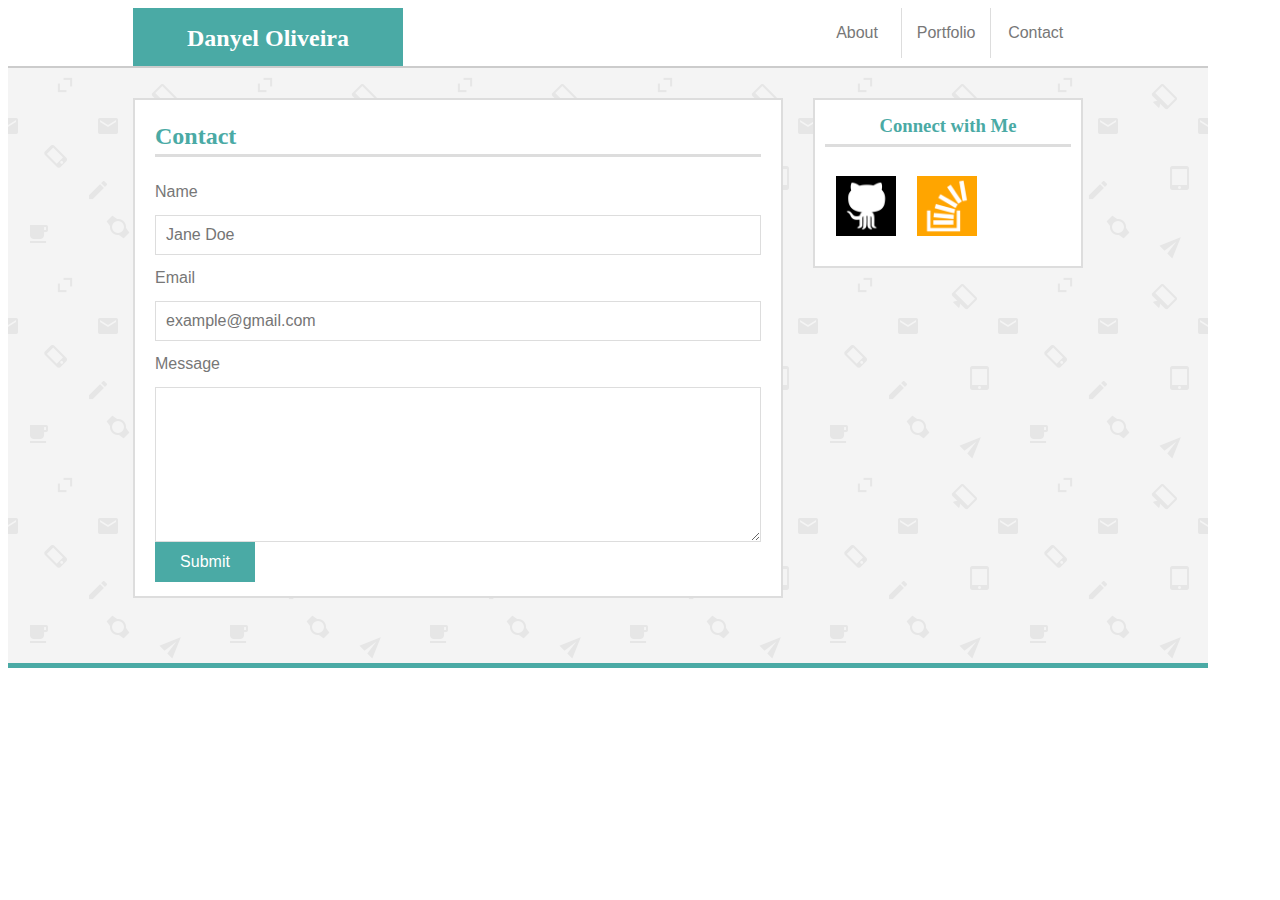
==== contact.html @ e91de347 "content complete" ====
<html lang="en">
<head>
    <meta charset="UTF-8">
    <meta name="viewport" content="width=device-width, initial-scale=1.0">
    <meta http-equiv="X-UA-Compatible" content="ie=edge">
    <title>Document</title>
    <link rel="stylesheet" type="text/css" href="assets/css/style.css">
	<link rel="stylesheet" type="text/css"
	      href="https://fonts.googleapis.com/css?family=Montserrat">
</head>
<body>
    <div class="header-container">
        <header>Danyel Oliveira</header>
                
        <nav>
            <ul>
                <li class="border"><a href="index.html">About</a></li>
                <li class="border"><a href="portfolio.html">Portfolio</a></li>
                <li><a href="contact.html">Contact</a></li>
            </ul>
        </nav>
    </div>

    <div class="main-container">
        <section id="contact-form">
            <h2>Contact</h2>
            <form id="contact" action="login.php" method="post">    
                <label for="name">Name</label><br>
                <input id="name" type="text" autocomplete="username" placeholder="Jane Doe" required><br>
                <label for="email">Email</label><br>
                <input id="email" type="email" name="email" autocomplete="email"
                    placeholder="example@gmail.com" required><br>
                <label for="textfield">Message</label><br>
                <textarea id="textfield" rows="7"></textarea><br>
                <button class="button" type="submit" name="submit">Submit</button>
            </form>
        </section>

        <section id="social-links">
            <h3>Connect with Me</h3>
            <ul>
                <li><a href="https://github.com/danoliveira901" target="_blank"><img class="icon" src="assets/images/github-128.png" alt="GitHub Profile"></a></li>
                <li><a href="https://stackoverflow.com/users/11541606/danyel-oliveira" target="_blank"><img class="icon"  src="assets/images/stackoverflow.png" alt="StackOverflow Profile" ></a></li>
            </ul>
        </section>
    </div>
</body>
</html>
---- assets/css/style.css ----
/* So padding and border no longer increase width. */
* {
    box-sizing: border-box;
  }
  
  /* Some default document settings. */
  body {
      color: #777777;
      font-family: 'Arial', 'Helvetica Neue', Helvetica, sans-serif;
      line-height: 30px;
      text-align: left;
      /* Set width to 1200 instead of 960 for better layout (in my humble opinion). */
      width: 1200px;
  }
  
  header	{
      float: left;
      background-color: #4aaaa5;
      border-bottom: none;
      color: #ffffff;
      height: 100%;
      width: 270px;
      margin-left: 125px;
      margin-bottom: 0;
      font-family: 'Georgia', Times, Times New Roman, serif;
      text-align: center;
      font-size: 1.5em;
      font-weight: bold;
      vertical-align: middle;
      padding-top: 15px;
  }
  
  h2,
  h3	{
      color: #4aaaa5;
      border-bottom:	3px solid #dddddd;
      font-family: 'Georgia', Times, Times New Roman, serif;
      margin-top: 1px;
      padding-bottom: 3px;
  }
  
  nav	{
      width: 270px;
      float: right;
      text-align: center;
      margin-right: 125px;
  }
  
  ul {
      list-style: none;
      margin: 0;
      padding: 0;
  }
  
  li {
      float: left;
      width: 33%;
      padding: 10px;
  }
  
  li.border {
      border-right: 1px solid #dddddd;
      padding: 10px;
  }
  
  a {
      color: #777777;
      text-decoration: none;
  }
  
  /* Nav links turn teal on hover. */
  a:hover {
    color: #4aaaa5;
  }
  
  .icon {
      width: 60px;
      height: auto;
      color: none;
      border-right: none;
  }
  
  /* Rotates social icon in contacts on hover. */
  .icon:hover {
      transform: rotate(-10deg);
      -ms-transform: rotate(-10deg);
      -webkit-transform: rotate(-10deg);
      -moz-transform: rotate(-10deg);
      -o-transform: rotate(-10deg);
  }
  
  section	{
      background-color: #ffffff;
      float: left;
      color: #777777;
      border: 2px solid #dddddd;
  }
  
  input,
  textarea {
      width: 100%;
      padding: 10px 20px 10px 10px;
      margin: 8px 0;
      border-color: #dddddd;
      border-style: solid;
      border-width: thin;
  }
  
  /* Need to use a pseudoclass to control placeholder. */
  input,
  textarea,
  input::-webkit-input-placeholder {
      font-size: 16px;
  }
  
  footer {
      clear: both;
      margin: 0 auto;
      vertical-align: middle;
      padding: 18px;
      height: 70px;
      background-color: #666666;
      width: 100%;
      border-bottom: none;
      color: #777777;
      text-align: center;
  }
  
  .header-container {
      border-bottom: 2px solid #cccccc;
      background-color: #ffffff;
      height: 60px;
  }
  
  .main-container {
      clear: both;
      overflow: auto;
      margin: 0 auto;
      background-image: url("../images/background.png");
      height: 600px;
      width: 100%;
      border-bottom: 5px solid #4aaaa5;
  }
  
  .box {
      display: inline-block;
      width: 250px;
      height: 100px;
      margin: 20px;
  }
  
  /* Rotates project in portfolio on hover. */
  .box:hover {
      transform: rotate(-10deg);
      -ms-transform: rotate(-10deg);
      -webkit-transform: rotate(-10deg);
      -moz-transform: rotate(-10deg);
      -o-transform: rotate(-10deg);
  }
  
  .project {
      float: left;
      position: relative;
      top:	-10px;
      width: 100%;
  }
  
  .project-title {
      float: left;
      position: relative;
      top: -50px;
      width: 100%;
      height: 30px;
      background-color: #4aaaa5;
      color: #ffffff;
      text-align: center;
  }
  
  .button {
      background-color: #4aaaa5;
      color: #ffffff;
      width: 100px;
      height: 40px;
      font-size: 16px;
      border: none;
      position: relative;
      top: -8px;
  }
  
  /* Button turns dark on hover. */
  .button:hover {
      background-color: #374865;
  }
  
  #social-links {
      float: right;
      padding: 10px;
      width: 270px;
      top: 30px;
      text-align: center;
      margin-right: 125px;
      margin-top: 30px
  }
  
  #main-bio,
  #contact-form,
  #project-portfolio {
      position: relative;
      text-align: left;
      width: 650px;
      top: 30px;
      margin-left: 125px;
      margin-bottom: 50px;
  }
  
  #main-bio {
      height: auto;
      padding: 20px;
  }
  
  #bio-image {
      clear: both;
      float: left;
      margin-right: 20px;
      width: 200px;
      height: 200px;
  }
  
  #contact-form {
      padding: 20px;
      height: 500px;
  }
  
  #project-portfolio {
      padding: 15px;
      height: 500px;
  }
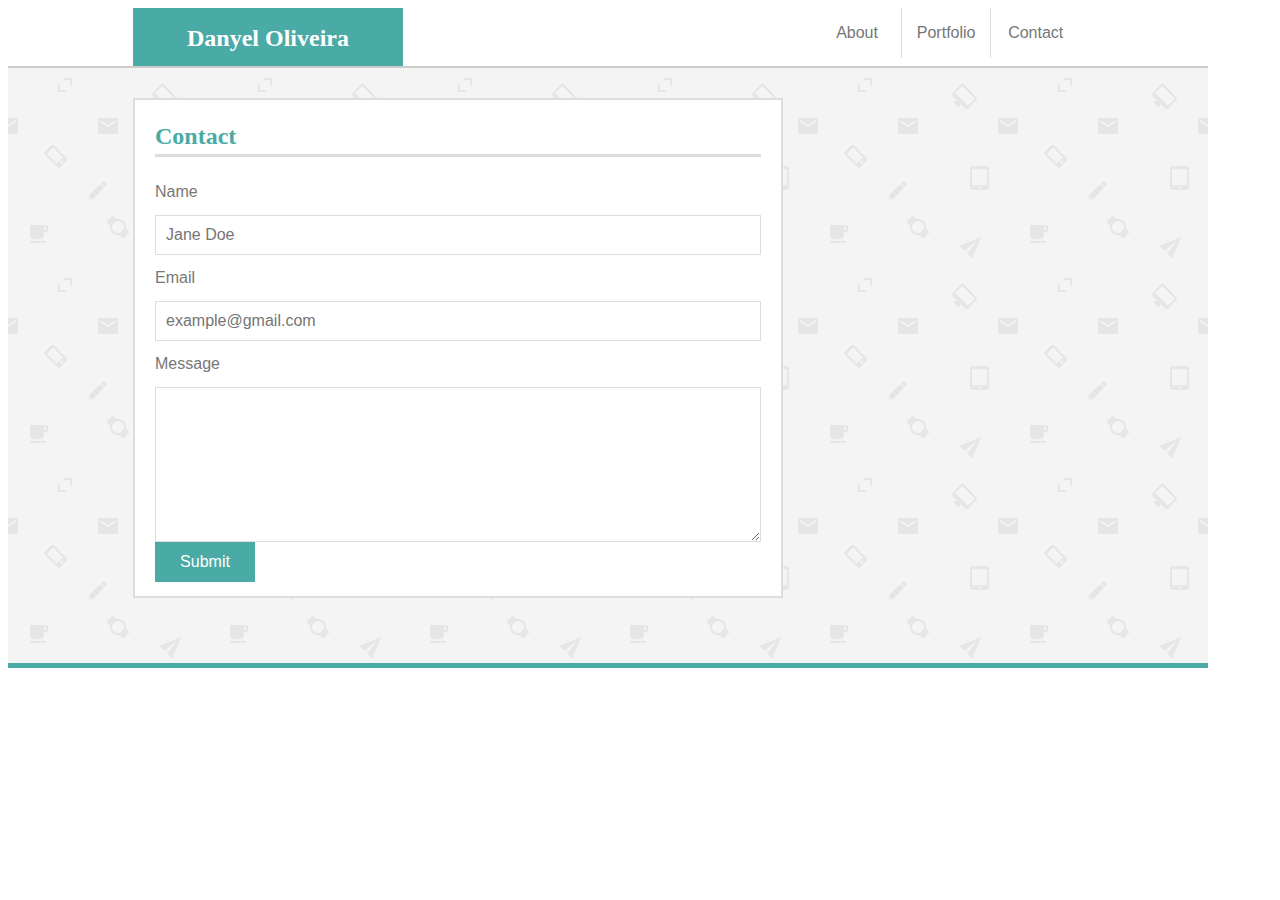
==== commit 07ba6eb3: "styling with css" ====
--- a/contact.html
+++ b/contact.html
@@ -36,13 +36,7 @@
             </form>
         </section>
 
-        <section id="social-links">
-            <h3>Connect with Me</h3>
-            <ul>
-                <li><a href="https://github.com/danoliveira901" target="_blank"><img class="icon" src="assets/images/github-128.png" alt="GitHub Profile"></a></li>
-                <li><a href="https://stackoverflow.com/users/11541606/danyel-oliveira" target="_blank"><img class="icon"  src="assets/images/stackoverflow.png" alt="StackOverflow Profile" ></a></li>
-            </ul>
-        </section>
+        
     </div>
 </body>
 </html>--- a/assets/css/style.css
+++ b/assets/css/style.css
@@ -1,15 +1,15 @@
-/* So padding and border no longer increase width. */
+
 * {
     box-sizing: border-box;
   }
   
-  /* Some default document settings. */
+ 
   body {
       color: #777777;
       font-family: 'Arial', 'Helvetica Neue', Helvetica, sans-serif;
       line-height: 30px;
       text-align: left;
-      /* Set width to 1200 instead of 960 for better layout (in my humble opinion). */
+
       width: 1200px;
   }
   
@@ -68,7 +68,7 @@
       text-decoration: none;
   }
   
-  /* Nav links turn teal on hover. */
+  
   a:hover {
     color: #4aaaa5;
   }
@@ -80,14 +80,8 @@
       border-right: none;
   }
   
-  /* Rotates social icon in contacts on hover. */
-  .icon:hover {
-      transform: rotate(-10deg);
-      -ms-transform: rotate(-10deg);
-      -webkit-transform: rotate(-10deg);
-      -moz-transform: rotate(-10deg);
-      -o-transform: rotate(-10deg);
-  }
+ 
+  
   
   section	{
       background-color: #ffffff;
@@ -106,7 +100,6 @@
       border-width: thin;
   }
   
-  /* Need to use a pseudoclass to control placeholder. */
   input,
   textarea,
   input::-webkit-input-placeholder {
@@ -149,7 +142,6 @@
       margin: 20px;
   }
   
-  /* Rotates project in portfolio on hover. */
   .box:hover {
       transform: rotate(-10deg);
       -ms-transform: rotate(-10deg);
@@ -187,20 +179,12 @@
       top: -8px;
   }
   
-  /* Button turns dark on hover. */
+  
   .button:hover {
       background-color: #374865;
   }
   
-  #social-links {
-      float: right;
-      padding: 10px;
-      width: 270px;
-      top: 30px;
-      text-align: center;
-      margin-right: 125px;
-      margin-top: 30px
-  }
+  
   
   #main-bio,
   #contact-form,
@@ -228,6 +212,7 @@
   
   #contact-form {
       padding: 20px;
+      clear: both;
       height: 500px;
   }
   
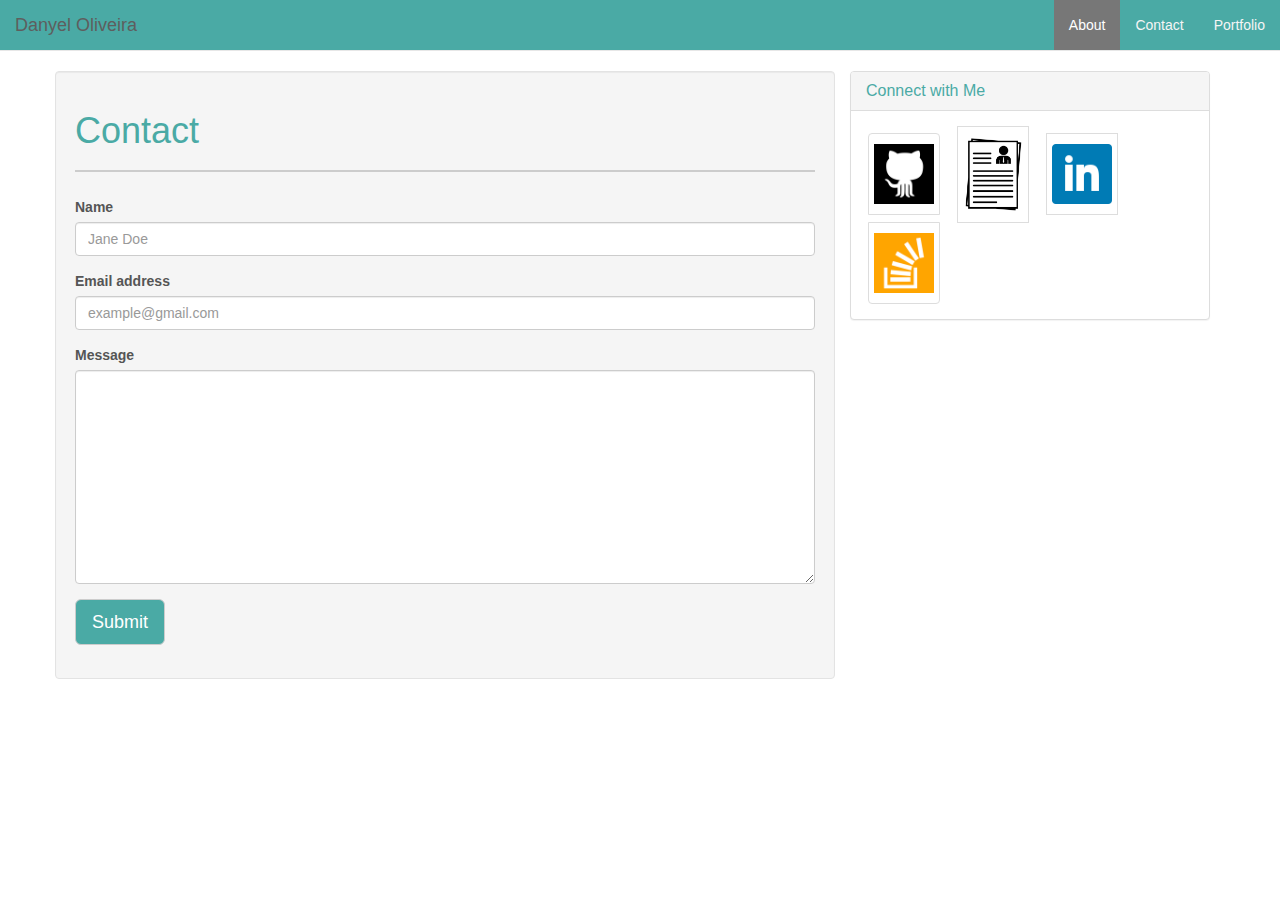
==== commit 658b98ed: "polishing my portfolio bether vew and links to my projects" ====
--- a/contact.html
+++ b/contact.html
@@ -1,42 +1,142 @@
 <html lang="en">
-<head>
-    <meta charset="UTF-8">
-    <meta name="viewport" content="width=device-width, initial-scale=1.0">
-    <meta http-equiv="X-UA-Compatible" content="ie=edge">
-    <title>Document</title>
-    <link rel="stylesheet" type="text/css" href="assets/css/style.css">
-	<link rel="stylesheet" type="text/css"
-	      href="https://fonts.googleapis.com/css?family=Montserrat">
-</head>
-<body>
-    <div class="header-container">
-        <header>Danyel Oliveira</header>
-                
-        <nav>
-            <ul>
-                <li class="border"><a href="index.html">About</a></li>
-                <li class="border"><a href="portfolio.html">Portfolio</a></li>
-                <li><a href="contact.html">Contact</a></li>
-            </ul>
-        </nav>
+  <head>
+    <meta charset="UTF-8" />
+    <meta name="viewport" content="width=device-width, initial-scale=1.0" />
+    <link
+      rel="stylesheet"
+      href="https://maxcdn.bootstrapcdn.com/bootstrap/3.3.7/css/bootstrap.min.css"
+    />
+    <meta http-equiv="X-UA-Compatible" content="ie=edge" />
+    <title>Contact</title>
+    <link rel="stylesheet" type="text/css" href="assets/css/style.css" />
+    <link
+      rel="stylesheet"
+      type="text/css"
+      href="https://fonts.googleapis.com/css?family=Montserrat"
+    />
+  </head>
+  <body>
+    <nav class="navbar navbar-default navbar-static-top">
+      <div class="container-fluid">
+        <!-- Brand and toggle get grouped for better mobile display -->
+        <div class="navbar-header">
+          <button
+            type="button"
+            class="navbar-toggle collapsed"
+            data-toggle="collapse"
+            data-target="#bs-example-navbar-collapse-1"
+            aria-expanded="false"
+          >
+            <span class="sr-only">Toggle navigation</span>
+            <span class="icon-bar"></span>
+            <span class="icon-bar"></span>
+            <span class="icon-bar"></span>
+          </button>
+          <a class="navbar-brand" href="index.html">Danyel Oliveira</a>
+        </div>
+
+        <!-- Collect the nav links, forms, and other content for toggling -->
+        <div class="collapse navbar-collapse" id="bs-example-navbar-collapse-1">
+          <ul class="nav navbar-nav navbar-right">
+            <li class="active">
+              <a href="index.html"
+                >About <span class="sr-only">(current)</span></a
+              >
+            </li>
+            <li><a href="contact.html">Contact</a></li>
+            <li><a href="portfolio.html">Portfolio</a></li>
+          </ul>
+        </div>
+        <!-- /.navbar-collapse -->
+      </div>
+      <!-- /.container-fluid -->
+    </nav>
+    <div class="container">
+      <div class="row">
+        <div class="col-md-8 well">
+          <div class="page-header">
+            <h1>Contact</h1>
+          </div>
+
+          <form>
+            <div class="form-group">
+              <label for="name">Name</label>
+              <input
+                type="text"
+                class="form-control"
+                id="name"
+                placeholder="Jane Doe"
+              />
+            </div>
+            <div class="form-group">
+              <label for="exampleInputEmail1">Email address</label>
+              <input
+                type="email"
+                class="form-control"
+                id="exampleInputEmail1"
+                placeholder="example@gmail.com"
+              />
+            </div>
+            <div class="form-group">
+              <label for="textarea">Message</label>
+              <textarea id="textarea" class="form-control" rows="10"></textarea>
+            </div>
+            <button type="submit" class="btn btn-default btn-lg">Submit</button>
+          </form>
+        </div>
+        <div class="col-md-4">
+          <div class="panel panel-default">
+            <div class="panel-heading">
+              <h3 class="panel-title">Connect with Me</h3>
+            </div>
+            <div class="panel-body">
+              <ul class="list-group list-inline">
+                <li class="list-group-item">
+                  <a href="https://github.com/danoliveira901"
+                    ><img
+                      class="icon"
+                      src="assets/images/github-128.png"
+                      alt="GitHub Profile"
+                  /></a>
+                </li>
+                <li class="list-group-item">
+                        <a href="https://drive.google.com/file/d/1xHfXTWwgoCoXvHMPG2UVDXnp3SnIzeGU/view?usp=sharing"
+                          ><img
+                            class="icon"
+                            src="assets/images/resume-icon-png-15.png"
+                            alt="PDF Resume"
+                        /></a>
+                      </li>
+                <li class="list-group-item">
+                  <a
+                    href="https://www.linkedin.com/in/danyel-oliveira-a99b74191/"
+                    ><img
+                      class="icon"
+                      src="assets/images/square-linkedin-128.png"
+                      alt="LinkedIn Profile"
+                  /></a>
+                </li>
+                <li class="list-group-item">
+                  <a
+                    href="https://meta.stackoverflow.com/users/11541606/danyel-oliveira"
+                    ><img
+                      class="icon"
+                      src="assets/images/stackoverflow.png"
+                      alt="StackOverflow Profile"
+                  /></a>
+                </li>
+              </ul>
+            </div>
+          </div>
+        </div>
+      </div>
+      <!-- End main content -->
+
+      <!-- Footer starts here. -->
     </div>
+    
+    <script src="https://ajax.googleapis.com/ajax/libs/jquery/1.12.4/jquery.min.js"></script>
 
-    <div class="main-container">
-        <section id="contact-form">
-            <h2>Contact</h2>
-            <form id="contact" action="login.php" method="post">    
-                <label for="name">Name</label><br>
-                <input id="name" type="text" autocomplete="username" placeholder="Jane Doe" required><br>
-                <label for="email">Email</label><br>
-                <input id="email" type="email" name="email" autocomplete="email"
-                    placeholder="example@gmail.com" required><br>
-                <label for="textfield">Message</label><br>
-                <textarea id="textfield" rows="7"></textarea><br>
-                <button class="button" type="submit" name="submit">Submit</button>
-            </form>
-        </section>
-
-        
-    </div>
-</body>
-</html>+    <script src="https://maxcdn.bootstrapcdn.com/bootstrap/3.3.7/js/bootstrap.min.js"></script>
+  </body>
+</html>
--- a/assets/css/style.css
+++ b/assets/css/style.css
@@ -1,222 +1,130 @@
+h1,
+h2,
+h3 {
+	color: #4aaaa5;
+}
 
-* {
-    box-sizing: border-box;
-  }
-  
- 
-  body {
-      color: #777777;
-      font-family: 'Arial', 'Helvetica Neue', Helvetica, sans-serif;
-      line-height: 30px;
-      text-align: left;
+button.navbar-toggle {
+	background-color: white;
+}
 
-      width: 1200px;
-  }
-  
-  header	{
-      float: left;
-      background-color: #4aaaa5;
-      border-bottom: none;
-      color: #ffffff;
-      height: 100%;
-      width: 270px;
-      margin-left: 125px;
-      margin-bottom: 0;
-      font-family: 'Georgia', Times, Times New Roman, serif;
-      text-align: center;
-      font-size: 1.5em;
-      font-weight: bold;
-      vertical-align: middle;
-      padding-top: 15px;
-  }
-  
-  h2,
-  h3	{
-      color: #4aaaa5;
-      border-bottom:	3px solid #dddddd;
-      font-family: 'Georgia', Times, Times New Roman, serif;
-      margin-top: 1px;
-      padding-bottom: 3px;
-  }
-  
-  nav	{
-      width: 270px;
-      float: right;
-      text-align: center;
-      margin-right: 125px;
-  }
-  
-  ul {
-      list-style: none;
-      margin: 0;
-      padding: 0;
-  }
-  
-  li {
-      float: left;
-      width: 33%;
-      padding: 10px;
-  }
-  
-  li.border {
-      border-right: 1px solid #dddddd;
-      padding: 10px;
-  }
-  
-  a {
-      color: #777777;
-      text-decoration: none;
-  }
-  
-  
-  a:hover {
-    color: #4aaaa5;
-  }
-  
-  .icon {
-      width: 60px;
-      height: auto;
-      color: none;
-      border-right: none;
-  }
-  
- 
-  
-  
-  section	{
-      background-color: #ffffff;
-      float: left;
-      color: #777777;
-      border: 2px solid #dddddd;
-  }
-  
-  input,
-  textarea {
-      width: 100%;
-      padding: 10px 20px 10px 10px;
-      margin: 8px 0;
-      border-color: #dddddd;
-      border-style: solid;
-      border-width: thin;
-  }
-  
-  input,
-  textarea,
-  input::-webkit-input-placeholder {
-      font-size: 16px;
-  }
-  
-  footer {
-      clear: both;
-      margin: 0 auto;
-      vertical-align: middle;
-      padding: 18px;
-      height: 70px;
-      background-color: #666666;
-      width: 100%;
-      border-bottom: none;
-      color: #777777;
-      text-align: center;
-  }
-  
-  .header-container {
-      border-bottom: 2px solid #cccccc;
-      background-color: #ffffff;
-      height: 60px;
-  }
-  
-  .main-container {
-      clear: both;
-      overflow: auto;
-      margin: 0 auto;
-      background-image: url("../images/background.png");
-      height: 600px;
-      width: 100%;
-      border-bottom: 5px solid #4aaaa5;
-  }
-  
-  .box {
-      display: inline-block;
-      width: 250px;
-      height: 100px;
-      margin: 20px;
-  }
-  
-  .box:hover {
-      transform: rotate(-10deg);
-      -ms-transform: rotate(-10deg);
-      -webkit-transform: rotate(-10deg);
-      -moz-transform: rotate(-10deg);
-      -o-transform: rotate(-10deg);
-  }
-  
-  .project {
-      float: left;
-      position: relative;
-      top:	-10px;
-      width: 100%;
-  }
-  
-  .project-title {
-      float: left;
-      position: relative;
-      top: -50px;
-      width: 100%;
-      height: 30px;
-      background-color: #4aaaa5;
-      color: #ffffff;
-      text-align: center;
-  }
-  
-  .button {
-      background-color: #4aaaa5;
-      color: #ffffff;
-      width: 100px;
-      height: 40px;
-      font-size: 16px;
-      border: none;
-      position: relative;
-      top: -8px;
-  }
-  
-  
-  .button:hover {
-      background-color: #374865;
-  }
-  
-  
-  
-  #main-bio,
-  #contact-form,
-  #project-portfolio {
-      position: relative;
-      text-align: left;
-      width: 650px;
-      top: 30px;
-      margin-left: 125px;
-      margin-bottom: 50px;
-  }
-  
-  #main-bio {
-      height: auto;
-      padding: 20px;
-  }
-  
-  #bio-image {
-      clear: both;
-      float: left;
-      margin-right: 20px;
-      width: 200px;
-      height: 200px;
-  }
-  
-  #contact-form {
-      padding: 20px;
-      clear: both;
-      height: 500px;
-  }
-  
-  #project-portfolio {
-      padding: 15px;
-      height: 500px;
-  }+label {
+	color: #555;
+}
+
+.icon {
+	width: 60px;
+	height: auto;
+	color: none;
+	border-right: none;
+}
+
+/* Rotates social icon in contacts on hover. */
+.icon:hover {
+	transform: rotate(-10deg);
+	-ms-transform: rotate(-10deg);
+	-webkit-transform: rotate(-10deg);
+	-moz-transform: rotate(-10deg);
+	-o-transform: rotate(-10deg);
+}
+
+.box {
+	display: inline-block;
+	width: 100%;
+	height: 10%;
+	margin: 0%;
+}
+
+/* Rotates project in portfolio on hover. */
+.box:hover {
+	transform: rotate(-10deg);
+	-ms-transform: rotate(-10deg);
+	-webkit-transform: rotate(-10deg);
+	-moz-transform: rotate(-10deg);
+	-o-transform: rotate(-10deg);
+}
+
+.project {
+	float: left;
+	position: relative;
+	top:	-10px;
+	width: 100%;
+}
+
+.project-title {
+	float: left;
+	position: relative;
+	top: -80px;
+	width: 100%;
+	height: 35px;
+	padding-top: 5px;
+	background-color: #4aaaa5;
+	color: #ffffff;
+	text-align: center;
+}
+
+.container .text-muted {
+	padding-top: 20px;
+}
+
+.list-group {
+	margin-bottom: 0;
+}
+
+.list-group-item {
+	margin-left: 2%;
+	margin-right: 2%;
+}
+
+.page-header {
+	border-bottom: 2px solid #ccc;
+	margin: 20px 0 25px;
+}
+
+.page-header h1 {
+	color: #4aaaa5;
+}
+
+.navbar-default {
+	background-color: #4aaaa5;
+}
+
+.navbar-default .navbar-brand {
+	color: #ffffff;
+}
+
+.navbar-default .navbar-nav li a {
+	color: #f5f5f5;
+}
+
+.navbar-default .navbar-nav li a:hover {
+	color: #777;
+	background-color: #ddd;
+}
+
+.navbar-default .navbar-nav .active a {
+	color: #ffffff;
+	background-color: #777;
+}
+
+.panel-title {
+	color: #4aaaa5;
+}
+
+.link-hover-color {
+	color: blue;
+}
+
+.img-thumbnail {
+	margin-bottom: 15px;
+}
+
+.btn-default {
+	color: #ffffff;
+	background-color: #4aaaa5;
+}
+
+.btn-default:hover {
+	color: #ffffff;
+	background-color: #777;
+}
